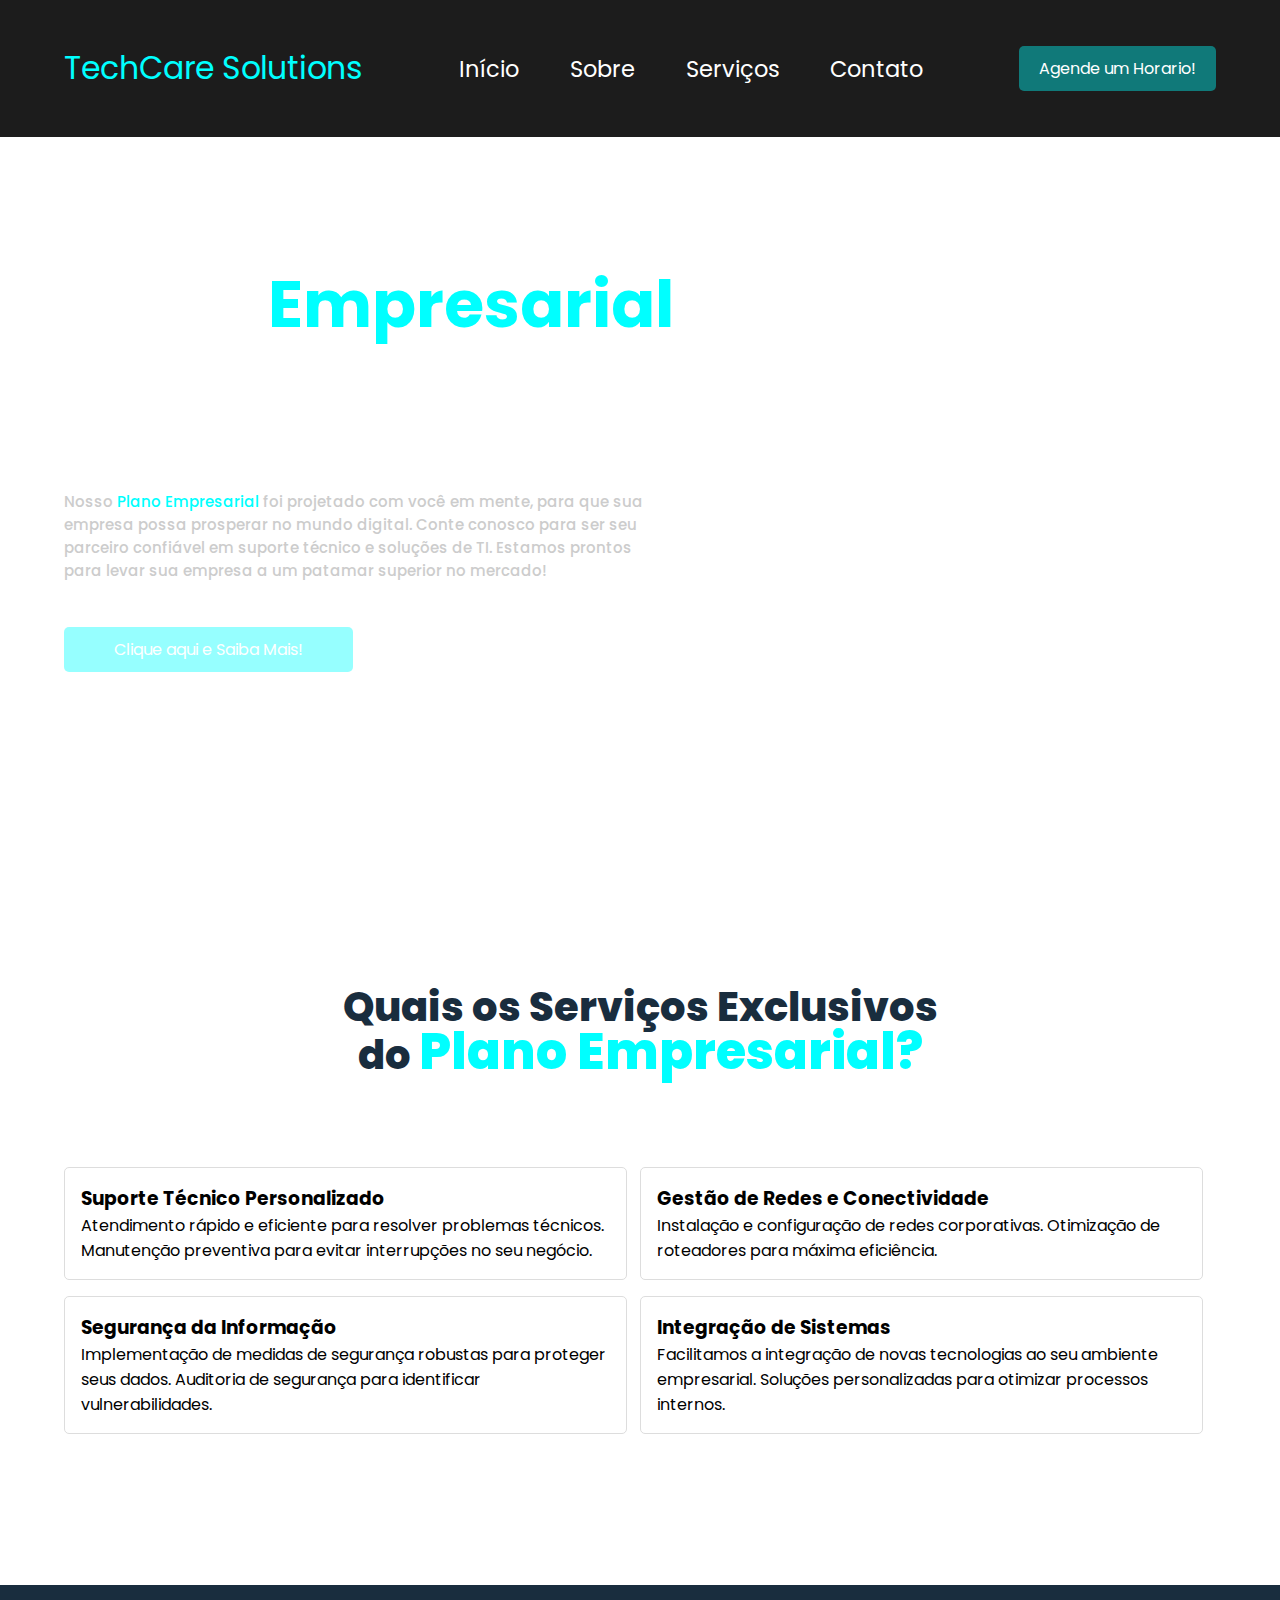
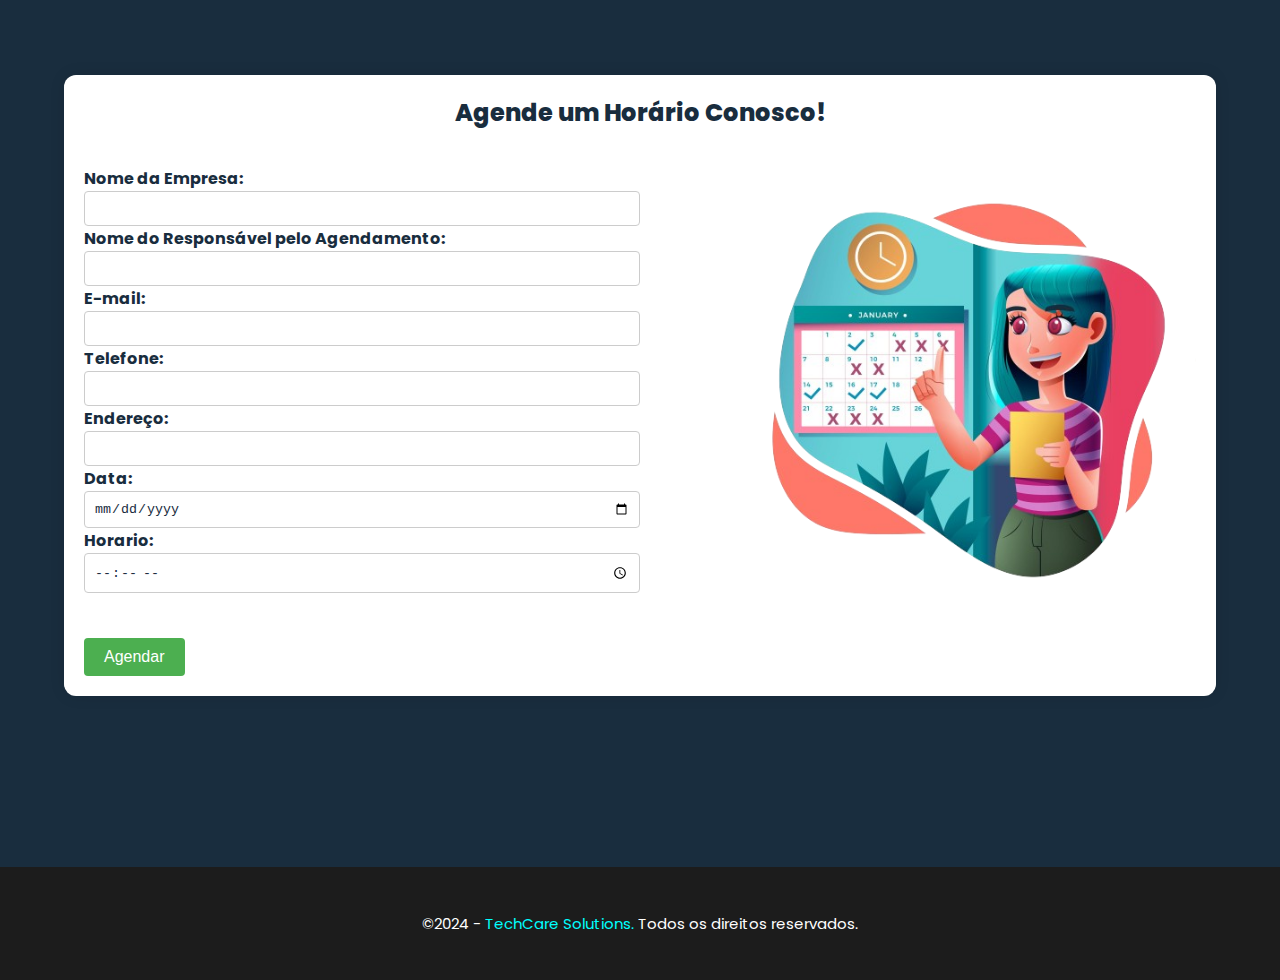
==== TechCare Solutions/empresarial.html @ b83c4149 "TechCare Solutions" ====
<!DOCTYPE html>
<html lang="pt-br">
<head>
    <meta charset="UTF-8">
    <meta name="viewport" content="width=device-width, initial-scale=1.0">
    <link rel="stylesheet" href="css/style-empresas.css">
    <title>TechCare Solutions</title>
    <link rel="preconnect" href="https://fonts.googleapis.com">
    <link rel="preconnect" href="https://fonts.gstatic.com" crossorigin>
    <link href="https://fonts.googleapis.com/css2?family=Poppins:wght@100;400&display=swap" rel="stylesheet">
</head>
<body>
    <div id="main">
        <div id="navbar" class="navbar">
            <div class="navbar-container">
                <a href="/index.html" class="navbar-logo">TechCare Solutions</a>
                <div class="navbar-menu">
                    <a href="#main" class="navbar-item">Início</a>
                    <a href="#sobre" class="navbar-item">Sobre</a>
                    <a href="/index.html#servico" class="navbar-item">Serviços</a>
                    <a href="https://wa.me/+5537984170855/" class="navbar-item">Contato</a>
                </div>
                <div class="navbar-button">
                    <a href="#agendamento" class="navbar-buttonstyle" id="shadow-drop-center">Agende um Horario!</a>
                </div>
            </div>
        </div>
        <div id="home" class="home-page">
            <h1 class="home-bemvindo">Plano <span style="color: aqua;">Empresarial</span></h1>
            <h2 class="home-slogam">Na TechCare Solutions, entendemos a importância de uma infraestrutura tecnológica sólida para o sucesso de sua empresa.</h2>
            <h3 class="home-info">Nosso <a href="#agendamento" class="text-plano">Plano Empresarial</a> foi projetado com você em mente, para que sua empresa possa prosperar no mundo digital. Conte conosco para ser seu parceiro confiável em suporte técnico e soluções de TI. Estamos prontos para levar sua empresa a um patamar superior no mercado!</h3>
            <div class="home-button">
                <a href="#plano" id="shadow-drop-center" class="home-buttonstyle">Clique aqui e Saiba Mais!</a>
            </div>
        </div>
        <div id="plano" class="plano-page">
            <h1 class="plano-title">Quais os Serviços Exclusivos<br>do <span style="font-size: 50px; color: aqua;" class="text-shadow-pop-br">Plano Empresarial?</span></h1>
            <div class="plano-services">
                <div class="row">
                    <div class="col">
                        <div class="plano-1">
                            <h3>Suporte Técnico Personalizado</h3>
                            <p>Atendimento rápido e eficiente para resolver problemas técnicos.
                                Manutenção preventiva para evitar interrupções no seu negócio.</p>
                        </div>
                    </div>
                    <div class="col">
                        <div class="plano-2">
                            <h3>Gestão de Redes e Conectividade</h3>
                            <p>Instalação e configuração de redes corporativas.
                                Otimização de roteadores para máxima eficiência.</p>
                        </div>
                    </div>
                </div>
                <div class="row">
                    <div class="col">
                        <div class="plano-3">
                            <h3>Segurança da Informação</h3>
                            <p>Implementação de medidas de segurança robustas para proteger seus dados.
                                Auditoria de segurança para identificar vulnerabilidades.</p>
                        </div>
                    </div>
                    <div class="col">
                        <div class="plano-4">
                            <h3>Integração de Sistemas</h3>
                            <p>Facilitamos a integração de novas tecnologias ao seu ambiente empresarial.
                                Soluções personalizadas para otimizar processos internos.</p>
                        </div>
                    </div>
                </div>
            </div>
        </div>
        <div class="agendamento" id="agendamento">
            <div class="agendamento-box">
                <h2 class="agendamento-title">Agende um Horário Conosco!</h2>
                <form class="agendamento-form">
                    <img class="agendamento-img" src="imgs/agenda-img.png" alt="Agende um Horário!">
                    <label for="name">Nome da Empresa:</label>
                    <input type="text" id="name" name="name" required>

                    <label for="name">Nome do Responsável pelo Agendamento:</label>
                    <input type="text" id="name" name="name" required>

                    <label for="email">E-mail:</label>
                    <input type="email" id="email" name="email" required>
                    
                    <label for="telefone">Telefone:</label>
                    <input type="tel" id="telefone" name="telefone" required>

                    <label for="endereco">Endereço:</label>
                    <input type="text" id="endereco" name="endereco" required>

                    <label for="date">Data:</label>
                    <input type="date" id="date" name="date" required>
                
                    <label for="time">Horario:</label>
                    <input type="time" id="time" name="time" required>
                    
                    <button type="submit">Agendar</button>
                </form>
            </div>
        </div>
        <footer>
            <p class="footer-direitos">&copy;2024 - <span style="color: aqua;">TechCare Solutions.</span> Todos os direitos reservados.</p>
        </footer>
    </div>
</body>
</html>
---- TechCare Solutions/css/style-empresas.css ----
body {
    font-family: 'Poppins', sans-serif;
}

* {
    box-sizing: border-box;
    margin: 0;
    padding: 0;
}

#main {
    display: grid;
    grid-template-areas: "navbar navbar" "home home" "plano plano" "agendamento agendamento" "footer footer";
    grid-template-rows: auto;
}

#navbar {
    grid-area: navbar;
}

#home {
    grid-area: home;
}

#plano {
    grid-area: plano;
}

#agendamento {
    grid-area: agendamento;
}

.navbar {
    padding: 5vh 5vw 5vh 5vw;
    background-color: #1c1c1c;
}

.navbar-container {
    display: flex;
    justify-content: space-between;
    align-items: center;
}

.navbar-logo {
    color: aqua;
    text-decoration: none;
    font-size: 3.5vh;
}

.navbar-menu {
    display: flex;
    list-style-type: none;
}

.navbar-item {
    color: white;
    text-decoration: none;
    font-size: 2.5vh;
    padding: 0vh 2vw;
}

.navbar-item:hover {
    color: aqua;
}

.navbar-buttonstyle {
    grid-area: nav;
    display: flex;
    padding: 10px 20px;
    font-size: 16px;
    text-decoration: none;
    background-color: rgba(0, 255, 255, 0.411);
    color: #fff;
    border: none;
    border-radius: 5px;
    cursor: pointer;
}

.navbar-buttonstyle:hover {
    background-color: rgba(0, 255, 255, 0.621);
}

.home-page {
    width: auto;
    height: auto;
    background-image: url("https://cdn.discordapp.com/attachments/732365282391359528/1183534369336479744/emp-home-img.png?ex=6588af46&is=65763a46&hm=534ded5e8a691df779bf0b965f625e9f72296f6806717bdeb315d6279c90c82b&");
    background-size: cover;
    background-position: center;
    padding: 15vh 5vw 20vh 5vw;
}

.home-bemvindo {
    color: white;
    line-height: 1;
    text-align: left;
    font-size: 65px;
}

.home-slogam {
    color: white;
    max-width: 50vw;
    font-size: 20px;
    overflow-wrap: break-word;
    font-weight: 500;
    margin-top: 5vh;
}

.home-info {
    color: #ccc;
    max-width: 46vw;
    font-size: 15px;
    overflow-wrap: break-word;
    font-weight: 500;
    margin-top: 2vh;
}

.text-plano {
    color: aqua;
    text-decoration: none;
    cursor: pointer;
}

.home-button {
    display: inline-block;
    margin-top: 5vh;
}

.home-buttonstyle {
    display: flex;
    padding: 10px 50px;
    font-size: 16px;
    text-decoration: none;
    background-color: rgba(0, 255, 255, 0.411);
    color: #fff;
    border: none;
    border-radius: 5px;
    cursor: pointer;
}

.home-buttonstyle:hover {
    background-color: rgba(0, 255, 255, 0.621);
}

.plano-page {
    width: auto;
    height: auto;
    padding: 15vh 5vw 15vh 5vw;
}

.plano-title {
    font-size: 40px;
    font-weight: 800;
    color: #192d3e;
    text-align: center;
    line-height: 1;
}

.plano-services {
    margin-top: 10vh;
}

.row {
    display: flex;
    flex-wrap: wrap;
}

.col {
    flex: 1;
    margin-right: 1vw;
}

.plano-1 {
    border: 1px solid #ddd;
    border-radius: 5px;
    margin-bottom: 1em;
    padding: 1em;
}

.plano-2 {
    border: 1px solid #ddd;
    border-radius: 5px;
    margin-bottom: 1em;
    padding: 1em;
}

.plano-3 {
    border: 1px solid #ddd;
    border-radius: 5px;
    margin-bottom: 1em;
    padding: 1em;
}

.plano-4 {
    border: 1px solid #ddd;
    border-radius: 5px;
    margin-bottom: 1em;
    padding: 1em;
}

.agendamento {
    background-color: #192d3e;
    padding: 10vh 5vw 19vh 5vw;
}

.agendamento-box {
    max-width: 100vw;
    background-color: #ffffff;
    padding: 20px;
    border-radius: 12px;
    box-shadow: 0 0 15px rgba(0, 0, 0, 0.1);
}

.agendamento-title {
    margin-bottom: 4vh;
    text-align: center;
    font-weight: 800;
    color: #192d3e;
}

.agendaemento-form {
    display: grid;
    gap: 20px;
}

.agendaemento-form, label {
    font-weight: bold;
    color: #192d3e;
}

.agendaemento-form, input, select {
    width: 50%;
    color: #192d3e;
    display: block;
    padding: 1vh;
    box-sizing: border-box;
    border: 1px solid #ccc;
    border-radius: 4px;
}

.agendaemento-form, button {
    background-color: #4caf50;
    color: #fff;
    padding: 10px 20px;
    margin: 5vh 0vw 0vh 0vw;
    border: none;
    border-radius: 4px;
    cursor: pointer;
    font-size: 16px;
}

.agendamento-img {
    float: right;
    max-width: 35vw;
    display: block;
}

button:hover {
    background-color: #45a049;
}

footer {
    grid-area: footer;
    background-color: #1c1c1c;
    padding: 5vh 0vh 5vh 0vh;
    font-size: 15px;
    color: white;
    display: flex;
    justify-content: center;
    flex-direction: row;
}

@media screen and ( max-width: 768px ) {
    #main {
        grid-template-areas: "navbar" "home" "plano" "agendamento" "footer";
    }

    nav {
        grid-area: nav;
        background-color: #1c1c1c;
        padding: 3vh 15vw 3vh 15vw;
    }

    #home {
        grid-area: home;
    }

    #plano {
        grid-area: plano;
    }

    #agendamento {
        grid-area: agendamento;
    }

    footer {
        grid-area: footer;
    }

    .navbar-container {
        display: block;
    }

    .navbar-logo {
        display: flex;
        justify-content: center;
        align-items: center;
    }

    .navbar-menu {
        display: flex;
        justify-content: center;
        align-items: center;
        line-height: 2.5;
    }

    .navbar-button {
        display: flex;
        justify-content: center;
        align-items: center;
        margin-top: 1vh;
    }

    .navbar-buttonstyle {
        display: inline-block;
        padding: 1.5vh 3vw 1.5vh 3vw;
        font-size: 20px;
    }

    .home-page {
        width: auto;
        height: auto;
        background-color: #1A2D3E;
        background-size: cover;
        background-position: center;
        padding: 10vh 10vw 10vh 10vw;
    }
    
    .home-bemvindo {
        color: white;
        line-height: 1;
        text-align: left;
        font-size: 50px;
    }
    
    .home-slogam {
        color: white;
        max-width: none;
        font-size: 20px;
        font-weight: 500;
        margin-top: 5vh;
    }
    
    .home-info {
        color: #ccc;
        max-width: none;
        font-size: 15px;
        font-weight: 500;
        margin-top: 2vh;
    }
    
    .home-button {
        display: inline-block;
        margin-top: 5vh;
    }
    
    .home-buttonstyle {
        display: flex;
        padding: 10px 50px;
        font-size: 16px;
        text-decoration: none;
        background-color: rgba(0, 255, 255, 0.411);
        color: #fff;
        border: none;
        border-radius: 5px;
        cursor: pointer;
    }
    
    .home-buttonstyle:hover {
        background-color: rgba(0, 255, 255, 0.621);
    }

    .agendamento {
        background-color: #192d3e;
        padding: 10vh 5vw 19vh 5vw;
    }
    .agendamento-title {
        font-size: 35px;
        margin-bottom: 4vh;
        font-weight: 800;
        color: #192d3e;
    }

    .agendamento-box {
        max-width: 100vw;
        background-color: #ffffff;
        padding: 20px;
        border-radius: 12px;
        box-shadow: 0 0 15px rgba(0, 0, 0, 0.1);
    }
    
    .agendaemento-form {
        display: grid;
        gap: 20px;
    }
    
    .agendaemento-form, label {
        font-weight: bold;
        color: #192d3e;
        font-size: 26px;
    }
    
    .agendaemento-form, input, select {
        width: 100%;
        color: #192d3e;
        display: block;
        padding: 1vh;
        box-sizing: border-box;
        border: 1px solid #ccc;
        font-size: 26px;
        border-radius: 4px;
    }

    .agendaemento-form, button {
        background-color: #4caf50;
        color: #fff;
        padding: 10px 20px;
        margin: 5vh 0vw 0vh 0vw;
        border: none;
        border-radius: 4px;
        cursor: pointer;
        font-size: 20px;
    }
    
    .agendamento-img {
        display: none;
    }
}




























#shadow-drop-center {
	-webkit-animation: shadow-drop-center 1s cubic-bezier(0.250, 0.460, 0.450, 0.940) both;
	        animation: shadow-drop-center 1s cubic-bezier(0.250, 0.460, 0.450, 0.940) both;
}

.text-shadow-pop-br {
	-webkit-animation: text-shadow-pop-br 0.6s both;
	        animation: text-shadow-pop-br 0.6s both;
}

@-webkit-keyframes shadow-drop-center {
    0% {
      -webkit-box-shadow: 0 0 0 0 aqua;
              box-shadow: 0 0 0 0 aqua;
    }
    100% {
      -webkit-box-shadow: 0 0 10px 0px rgba(0, 255, 255, 0.719);
              box-shadow: 0 0 10px 0px rgba(0, 255, 255, 0.719);
    }
}
@keyframes shadow-drop-center {
    0% {
      -webkit-box-shadow: 0 0 0 0 aqua;
              box-shadow: 0 0 0 0 aqua;
    }
    100% {
      -webkit-box-shadow: 0 0 10px 0px rgba(0, 255, 255, 0.719);
              box-shadow: 0 0 10px 0px rgba(0, 255, 255, 0.719);
    }
}

@-webkit-keyframes text-shadow-pop-br {
    0% {
      text-shadow: 0 0 #192d3e, 0 0 #192d3e, 0 0 #192d3e, 0 0 #192d3e, 0 0 #192d3e, 0 0 #192d3e, 0 0 #192d3e, 0 0 #192d3e;
      -webkit-transform: translateX(0) translateY(0);
              transform: translateX(0) translateY(0);
    }
    100% {
      text-shadow: 1px 1px #192d3e, 2px 2px #192d3e, 3px 3px #192d3e;
      -webkit-transform: translateX(-8px) translateY(-8px);
              transform: translateX(-8px) translateY(-8px);
    }
}
@keyframes text-shadow-pop-br {
    0% {
      text-shadow: 0 0 #192d3e, 0 0 #192d3e, 0 0 #192d3e, 0 0 #192d3e, 0 0 #192d3e, 0 0 #192d3e, 0 0 #192d3e, 0 0 #192d3e;
      -webkit-transform: translateX(0) translateY(0);
              transform: translateX(0) translateY(0);
    }
    100% {
      text-shadow: 1px 1px #192d3e, 2px 2px #192d3e, 3px 3px #192d3e;
      -webkit-transform: translateX(-8px) translateY(-8px);
              transform: translateX(-8px) translateY(-8px);
    }
}
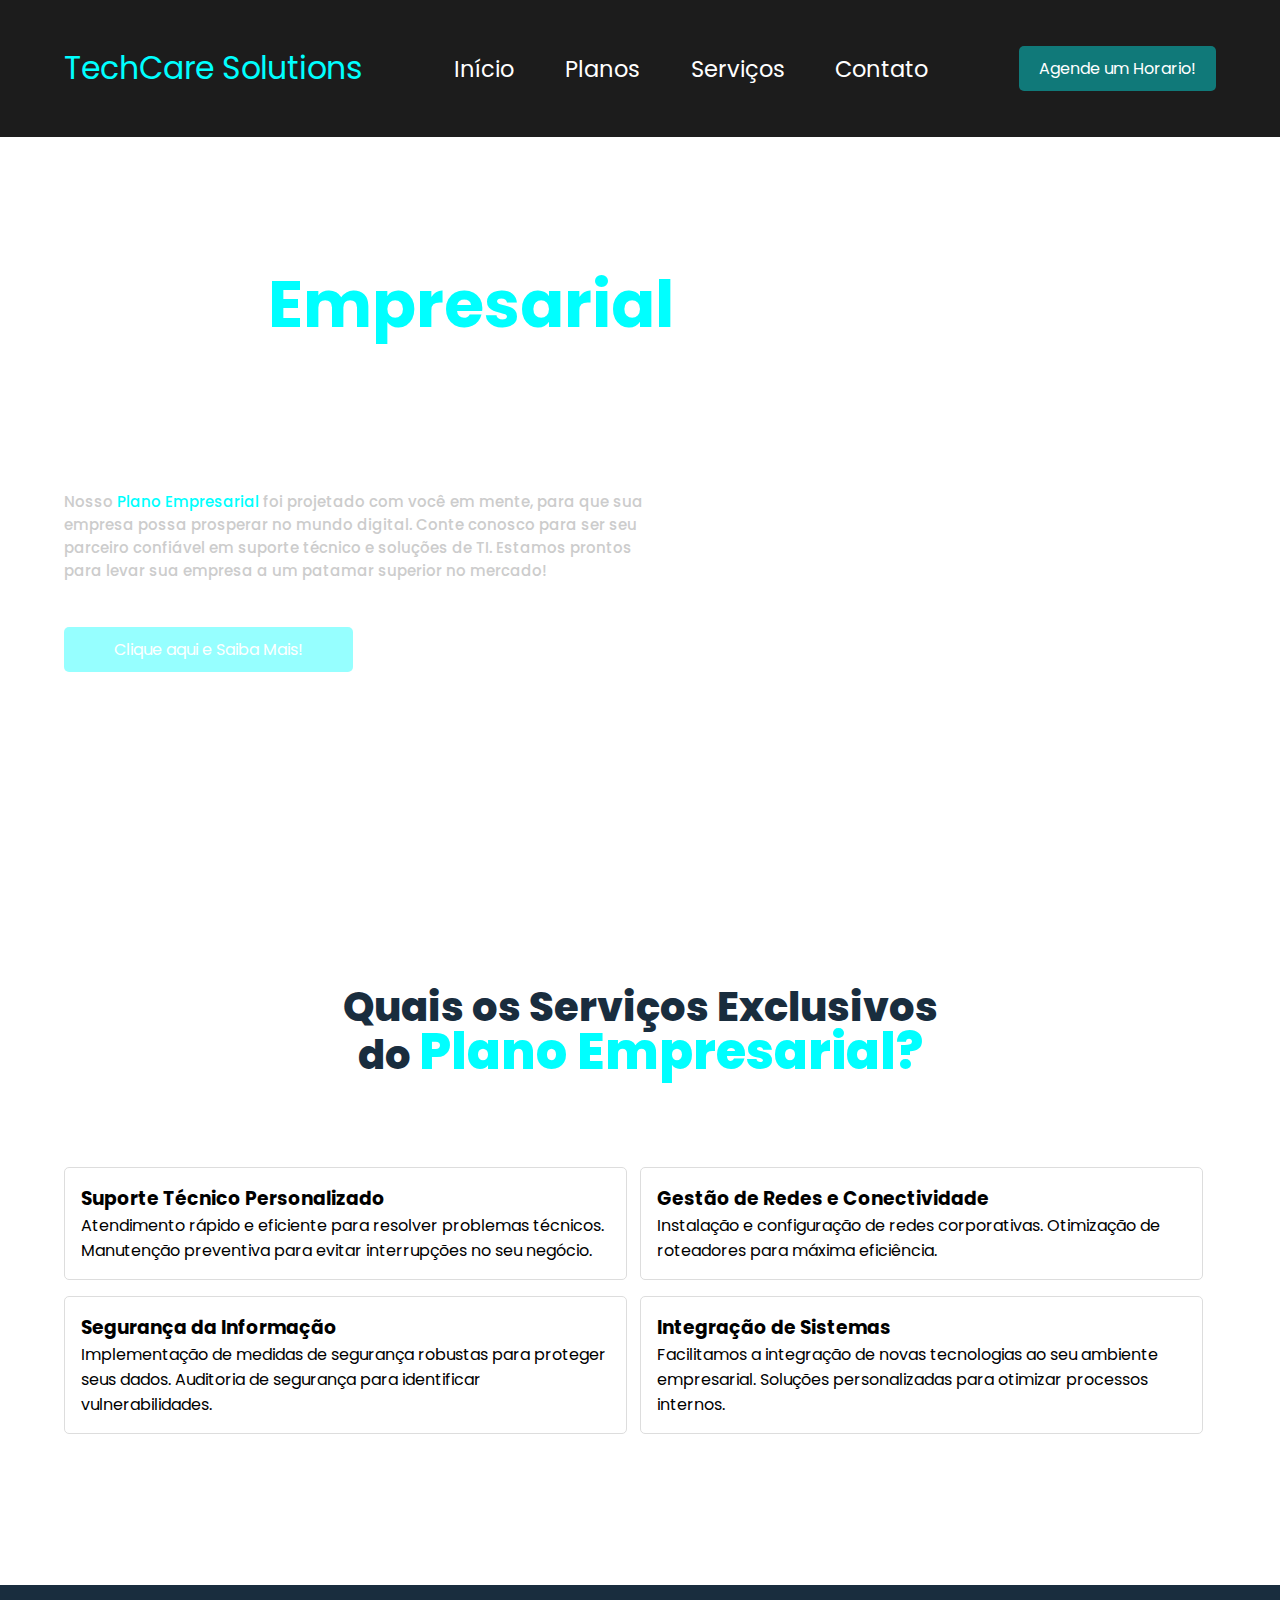
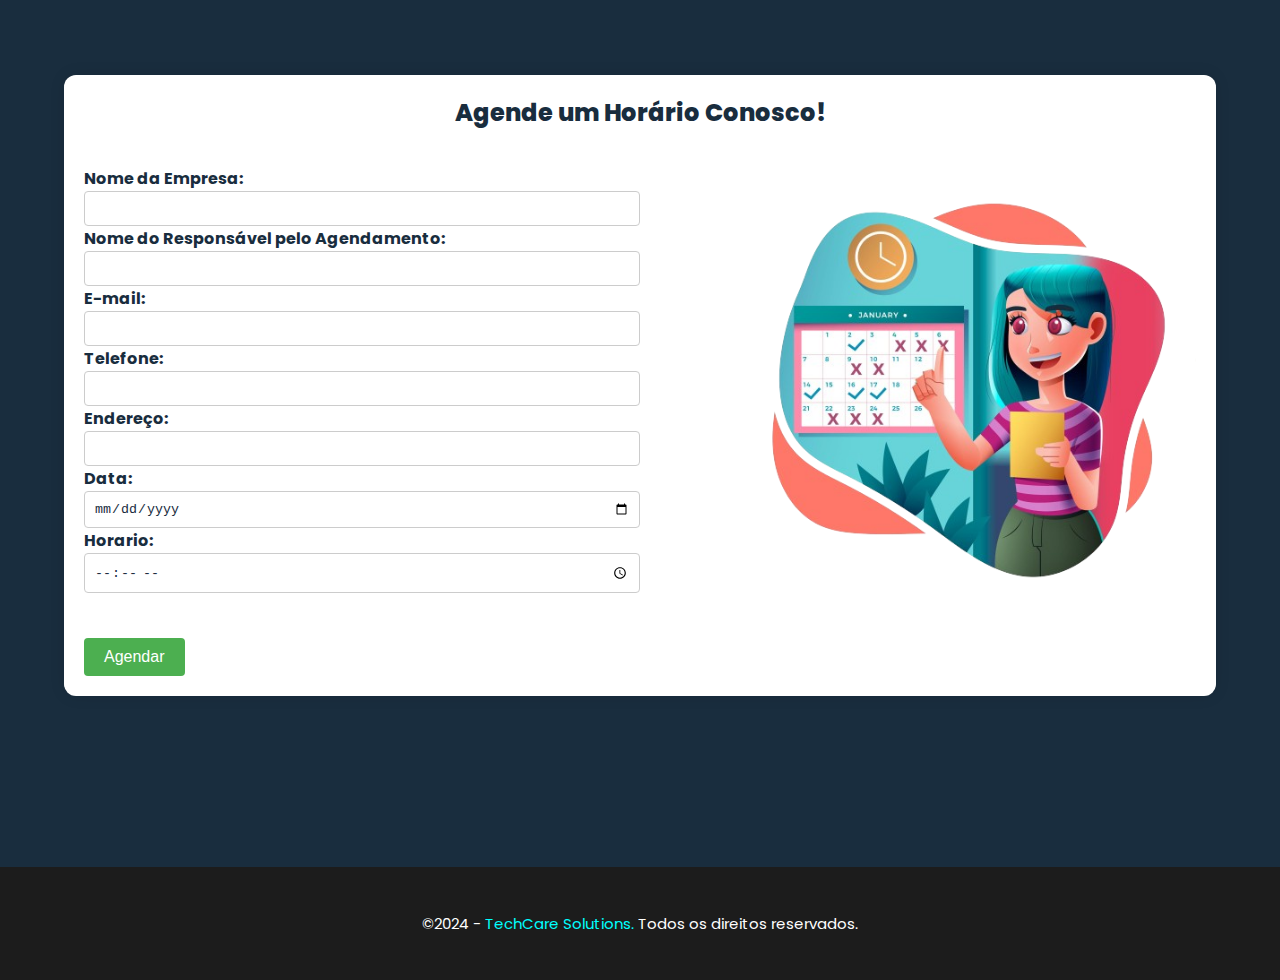
==== commit d29be1b1: "Update empresarial.html" ====
--- a/TechCare Solutions/empresarial.html
+++ b/TechCare Solutions/empresarial.html
@@ -16,7 +16,7 @@
                 <a href="/index.html" class="navbar-logo">TechCare Solutions</a>
                 <div class="navbar-menu">
                     <a href="#main" class="navbar-item">Início</a>
-                    <a href="#sobre" class="navbar-item">Sobre</a>
+                    <a href="#plano" class="navbar-item">Planos</a>
                     <a href="/index.html#servico" class="navbar-item">Serviços</a>
                     <a href="https://wa.me/+5537984170855/" class="navbar-item">Contato</a>
                 </div>
@@ -105,4 +105,4 @@
         </footer>
     </div>
 </body>
-</html>+</html>
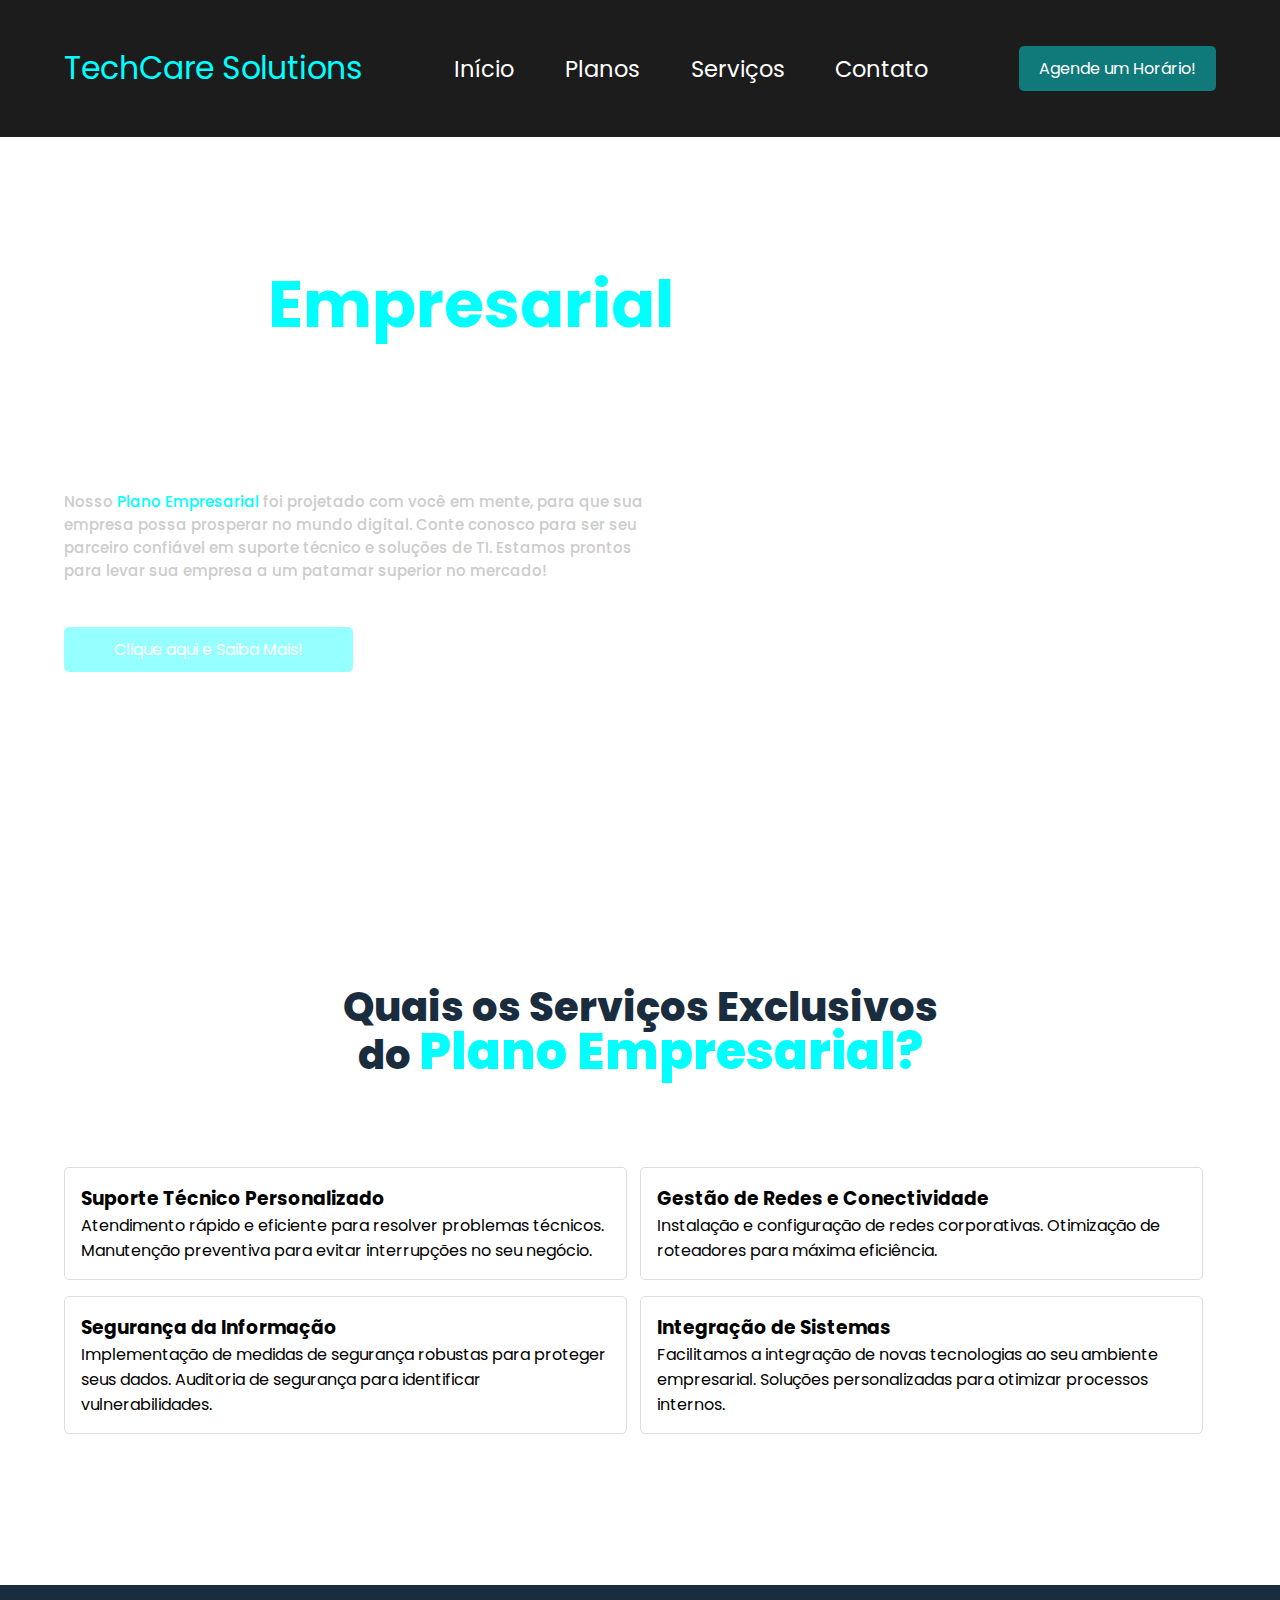
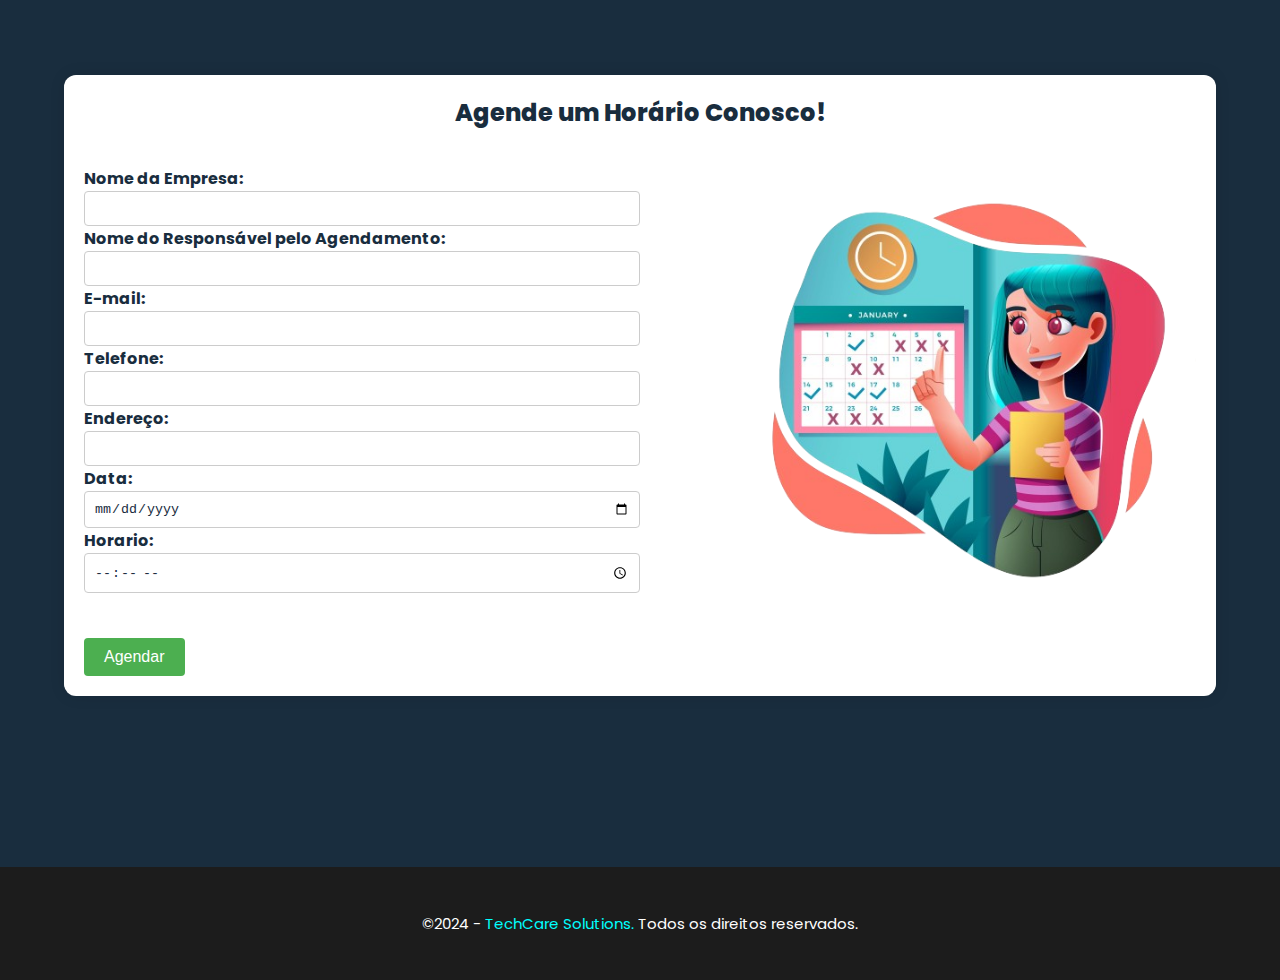
==== commit 8a6aa5d0: "Update empresarial.html" ====
--- a/TechCare Solutions/empresarial.html
+++ b/TechCare Solutions/empresarial.html
@@ -15,13 +15,13 @@
             <div class="navbar-container">
                 <a href="/index.html" class="navbar-logo">TechCare Solutions</a>
                 <div class="navbar-menu">
-                    <a href="#main" class="navbar-item">Início</a>
+                    <a href="/index.html" class="navbar-item">Início</a>
                     <a href="#plano" class="navbar-item">Planos</a>
                     <a href="/index.html#servico" class="navbar-item">Serviços</a>
                     <a href="https://wa.me/+5537984170855/" class="navbar-item">Contato</a>
                 </div>
                 <div class="navbar-button">
-                    <a href="#agendamento" class="navbar-buttonstyle" id="shadow-drop-center">Agende um Horario!</a>
+                    <a href="#agendamento" class="navbar-buttonstyle" id="shadow-drop-center">Agende um Horário!</a>
                 </div>
             </div>
         </div>
